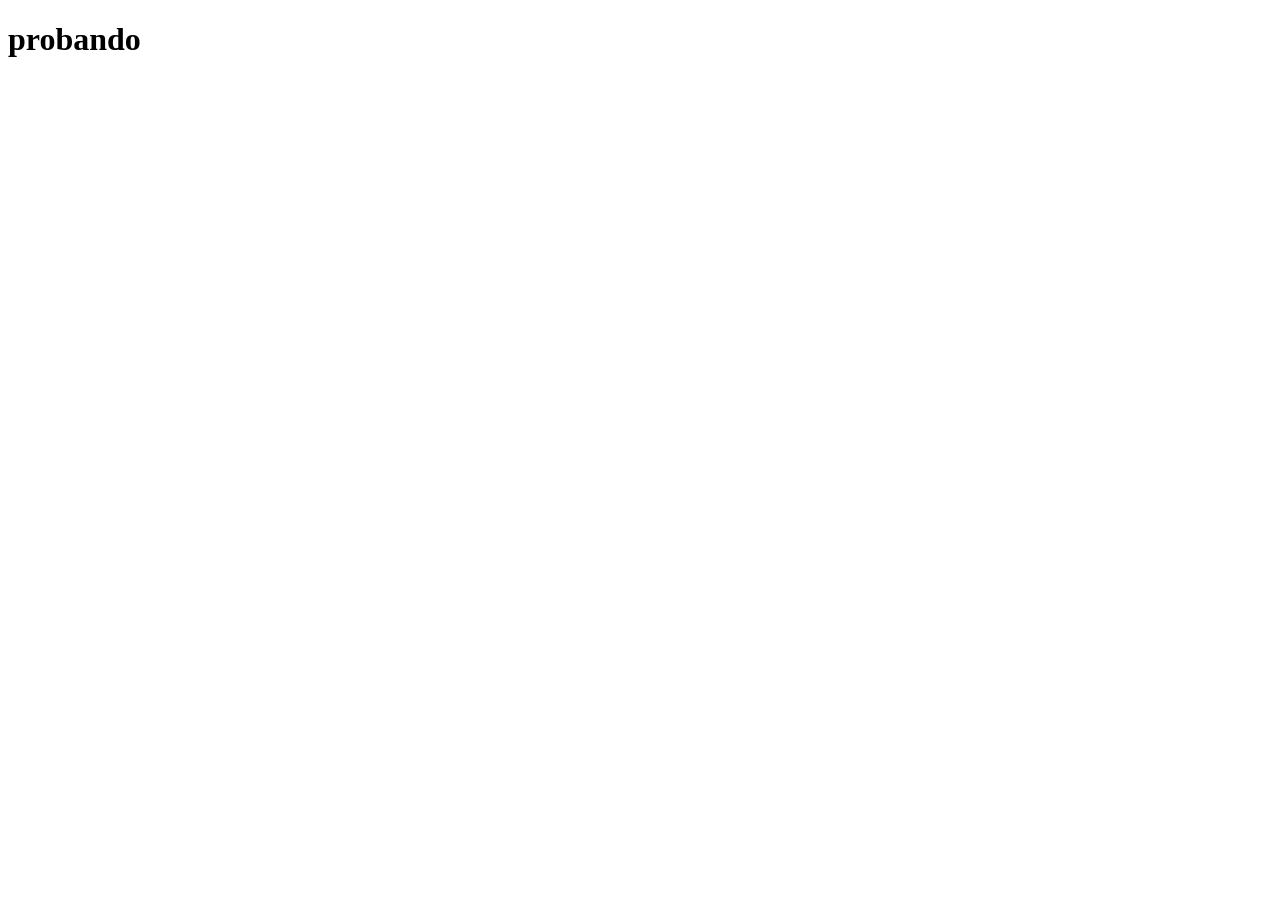
==== index.html @ 201cb1f7 "Empezando Proyecto Integrador" ====
<!doctype html>
<html lang="en">
  <head>
    <meta charset="UTF-8" />
    <meta name="viewport" content="width=device-width, initial-scale=1.0" />
    <link rel="stylesheet" href="css/style.css">
    <title>Vite App</title>
  </head>
  <body>
    <h1>probando</h1>
    <script type="module" src="/main.js"></script>
  </body>
</html>
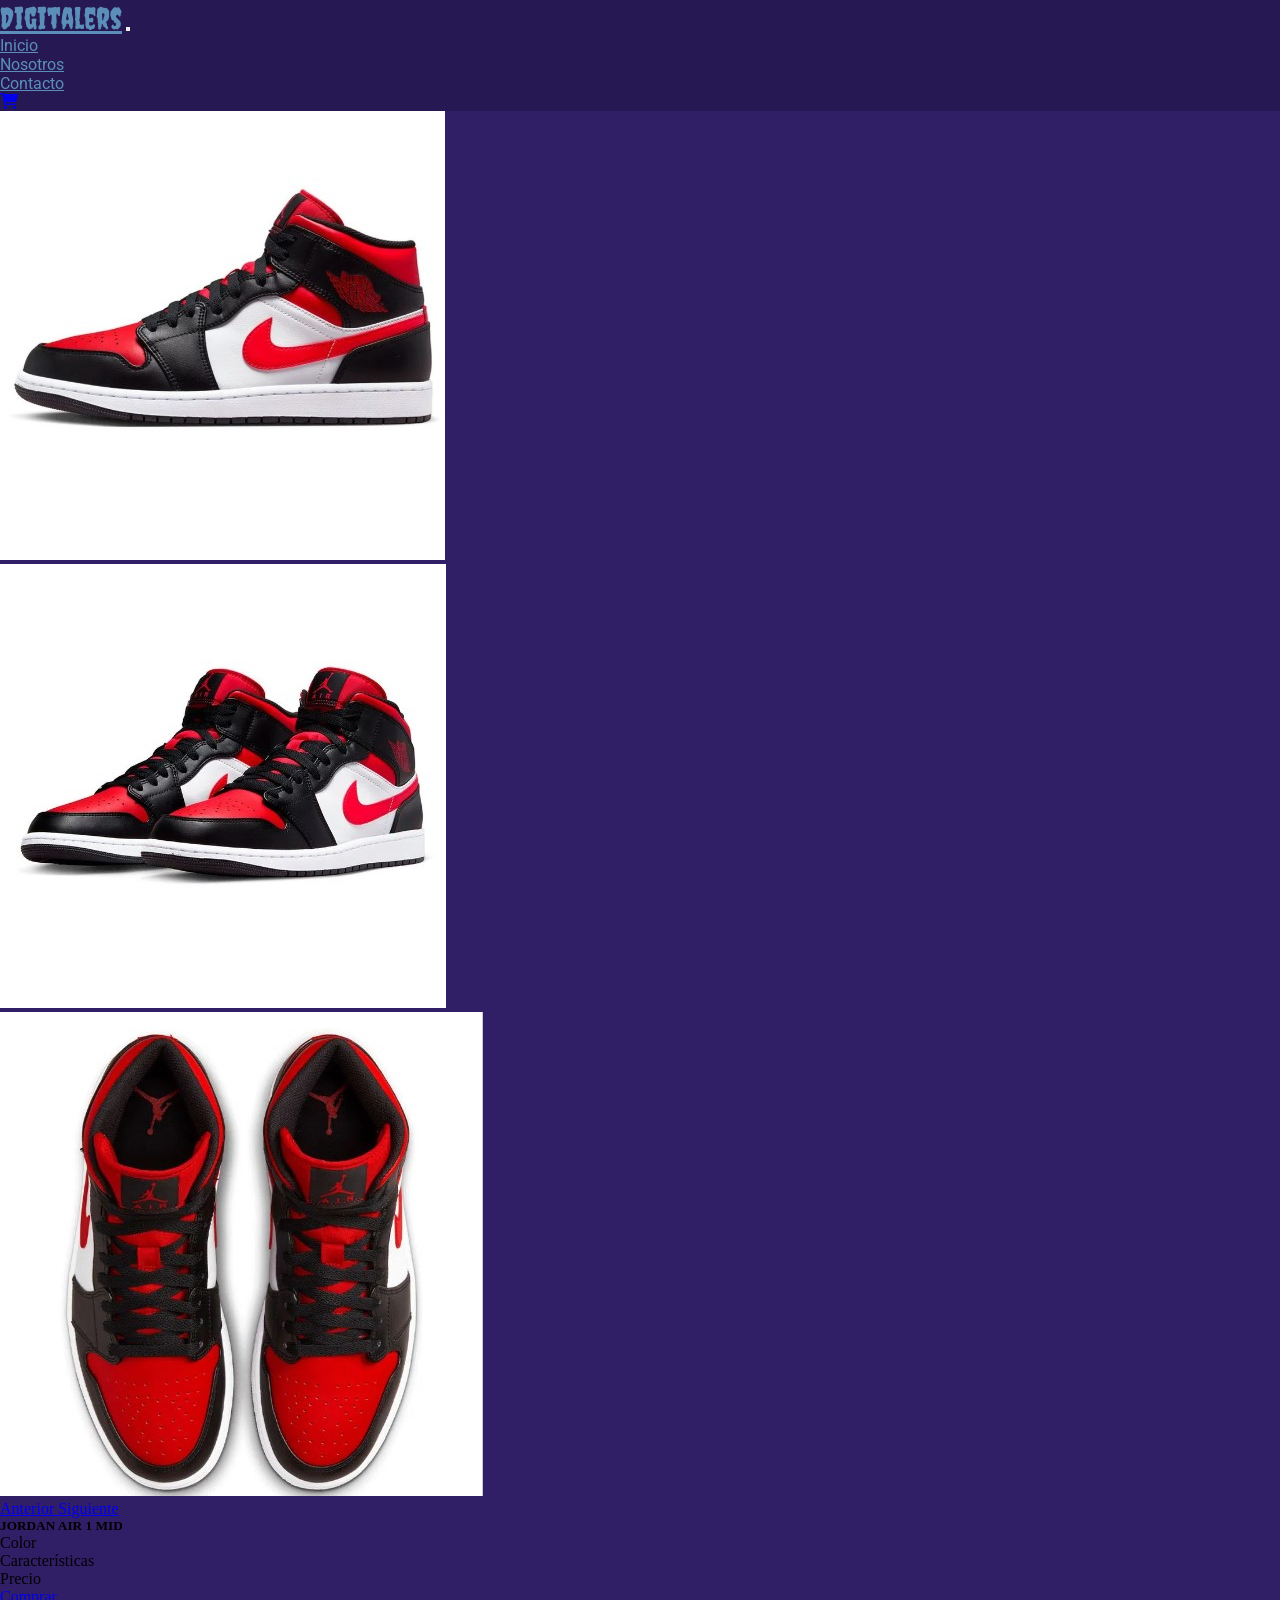
==== commit 19bc6468: "Agregando el primer producto" ====
--- a/index.html
+++ b/index.html
@@ -3,11 +3,87 @@
   <head>
     <meta charset="UTF-8" />
     <meta name="viewport" content="width=device-width, initial-scale=1.0" />
-    <link rel="stylesheet" href="css/style.css">
-    <title>Vite App</title>
+    
+
+    <title> Digitalers | Zapatillas Urbanas</title>
+    <link href="https://cdnjs.cloudflare.com/ajax/libs/font-awesome/6.0.0/css/all.min.css" rel="stylesheet"/>
+    <link href="css/style.css" rel="stylesheet">
   </head>
+
   <body>
-    <h1>probando</h1>
+
+    <header>
+      <nav class="navbar navbar-expand-lg navbar-custom">
+        <div class="container-fluid d-flex justify-content-between">
+          <a class="navbar-brand" href="#">Digitalers</a>
+          <button class="navbar-toggler" type="button" data-bs-toggle="collapse" data-bs-target="#navbarNav" aria-controls="navbarNav" aria-expanded="false" aria-label="Toggle navigation">
+            <span class="navbar-toggler-icon"></span>
+          </button>
+          <div class="collapse navbar-collapse justify-content-center" id="navbarNav">
+            <ul class="navbar-nav">
+              <li class="nav-item">
+                <a class="nav-link active" aria-current="page" href="#">Inicio</a>
+              </li>
+              <li class="nav-item">
+                <a class="nav-link" href="#">Nosotros</a>
+              </li>
+              <li class="nav-item">
+                <a class="nav-link" href="#">Contacto</a>
+              </li>
+            </ul>
+          </div>
+          <div class="d-flex">
+            <a href="pages/carrito.html" class="text-reset me-3">
+              <i class="fa-solid fa-cart-shopping"></i>
+          </a>
+        </div>
+      </nav>
+    </header>
+
+    <main class="container-fluid">
+      <section class="row">
+        <!-- carrousel -->
+      </section>
+      <div class="card col-3 m-4 shadow">
+        <div id="carouselExampleControls" class="carousel slide" data-bs-ride="carousel">
+          <div class="carousel-inner">
+            <div class="carousel-item active">
+              <img src="./public/img/jordanair1mid.jpg" class="d-block w-100" alt="Jordan Air 1 Mid">
+            </div>
+            <div class="carousel-item">
+              <img src="./public/img/jordanair1mid2.jpg" class="d-block w-100" alt="Otra Imagen">
+            </div>
+            <div class="carousel-item">
+              <img src="./public/img/jordanair1mid3.jpg" class="d-block w-100" alt="Otra Imagen">
+            </div>
+          </div>
+          <a class="carousel-control-prev" href="#carouselExampleControls" role="button" data-bs-slide="prev">
+            <span class="carousel-control-prev-icon" aria-hidden="true"></span>
+            <span class="visually-hidden">Anterior</span>
+          </a>
+          <a class="carousel-control-next" href="#carouselExampleControls" role="button" data-bs-slide="next">
+            <span class="carousel-control-next-icon" aria-hidden="true"></span>
+            <span class="visually-hidden">Siguiente</span>
+          </a>
+          <div class="card-body">
+            <h5 class="card-title text-center">JORDAN AIR 1 MID</h5>
+            <ul class="list-unstyled mt-3 mb-4 text-left">
+              <li class="list-group-item">Color</li>
+              <li class="list-group-item">Características</li>
+              <li class="list-group-item">Precio</li>
+            </ul>
+            <a href="#" class="btn btn-dark d-block mx-auto">Comprar</a>
+          </div>
+        </div>
+
+      
+       
+      </section>
+    </main>
+
+    <footer class="container-fluid">
+      
+    </footer>
     <script type="module" src="/main.js"></script>
   </body>
 </html>
--- a/css/style.css
+++ b/css/style.css
@@ -0,0 +1,35 @@
+
+@import url('https://fonts.googleapis.com/css2?family=Creepster&family=Inter:wght@100;400&family=Roboto:wght@400;700&display=swap');
+* {
+    margin: 0;
+    padding: 0;
+    box-sizing: border-box;
+}
+
+body {
+background-color: #301E67;
+}
+
+.navbar-custom {
+    background-color: rgba(0, 0, 0, 0.2);
+}
+
+.navbar-custom .nav-link, 
+.navbar-custom .nav-link.active {
+    color: #5B8FB9; 
+    font-family: "Roboto";
+    font-style: bold;
+    align-items: center;
+}
+
+.navbar-custom .navbar-brand {
+font-family: "Creepster";
+color: #5B8FB9; 
+font-style: bold;
+font-size: 30px;
+transition: color 0.3s ease;
+}
+
+.navbar-brand:hover {
+    color: #75d7f0; 
+}
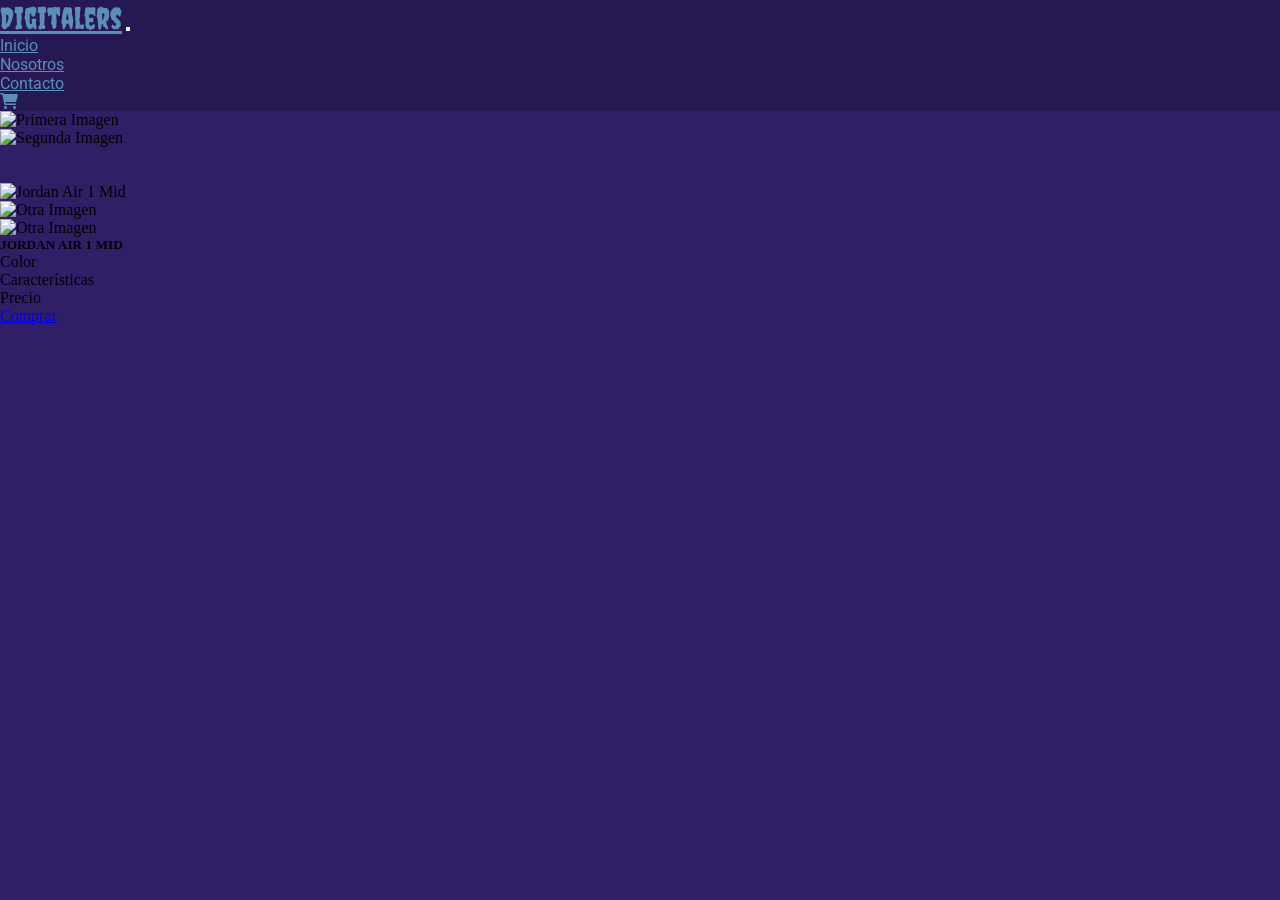
==== commit ce44d8fa: "Incorporando paginas de navegación" ====
--- a/index.html
+++ b/index.html
@@ -15,55 +15,73 @@
     <header>
       <nav class="navbar navbar-expand-lg navbar-custom">
         <div class="container-fluid d-flex justify-content-between">
-          <a class="navbar-brand" href="#">Digitalers</a>
+          <a class="navbar-brand" href="/index.html">Digitalers</a>
           <button class="navbar-toggler" type="button" data-bs-toggle="collapse" data-bs-target="#navbarNav" aria-controls="navbarNav" aria-expanded="false" aria-label="Toggle navigation">
             <span class="navbar-toggler-icon"></span>
           </button>
           <div class="collapse navbar-collapse justify-content-center" id="navbarNav">
             <ul class="navbar-nav">
               <li class="nav-item">
-                <a class="nav-link active" aria-current="page" href="#">Inicio</a>
+                <a class="nav-link active" aria-current="page" href="/index.html">Inicio</a>
               </li>
               <li class="nav-item">
-                <a class="nav-link" href="#">Nosotros</a>
+                <a class="nav-link" href="pages/nosotros.html">Nosotros</a>
               </li>
               <li class="nav-item">
-                <a class="nav-link" href="#">Contacto</a>
+                <a class="nav-link" href="pages/contacto.html">Contacto</a>
               </li>
             </ul>
           </div>
           <div class="d-flex">
             <a href="pages/carrito.html" class="text-reset me-3">
-              <i class="fa-solid fa-cart-shopping"></i>
+              <i class="fa-solid fa-cart-shopping" style="color: #5b8fb9;"></i>
           </a>
         </div>
       </nav>
     </header>
 
     <main class="container-fluid">
+      
       <section class="row">
-        <!-- carrousel -->
+
+        <!--Carrousel de Banner-->
+        <div id="my-carousel" class="carousel slide" data-bs-ride="carousel" data-bs-interval="3000">
+          <div class="carousel-inner">
+            <div class="carousel-item active">
+              <img src="/img/1.jpg" class="d-block w-100" alt="Primera Imagen">
+            </div>
+            <div class="carousel-item">
+              <img src="/img/2.jpg" class="d-block w-100" alt="Segunda Imagen">
+            </div>
+          </div>
+
+
+          <!--Controles del carrousel-->
+          <ol class="carousel-indicators">
+            <li data-bs-target="#my-carousel" data-bs-slide-to="0" class="active"></li>
+            <li data-bs-target="#my-carousel" data-bs-slide-to="1"></li>
+          </ol>
+        </div>             
+  
+        
+         
       </section>
-      <div class="card col-3 m-4 shadow">
+
+      <!--Productos-->
+      <div class="card col-3 m-4 shadow bg-dark text-light">
         <div id="carouselExampleControls" class="carousel slide" data-bs-ride="carousel">
           <div class="carousel-inner">
             <div class="carousel-item active">
-              <img src="./public/img/jordanair1mid.jpg" class="d-block w-100" alt="Jordan Air 1 Mid">
+              <img src="/img/jordanair1mid.jpg" class="d-block w-100" alt="Jordan Air 1 Mid">
             </div>
             <div class="carousel-item">
-              <img src="./public/img/jordanair1mid2.jpg" class="d-block w-100" alt="Otra Imagen">
+              <img src="/img/jordanair1mid2.jpg" class="d-block w-100" alt="Otra Imagen">
             </div>
             <div class="carousel-item">
-              <img src="./public/img/jordanair1mid3.jpg" class="d-block w-100" alt="Otra Imagen">
+              <img src="/img/jordanair1mid3.jpg" class="d-block w-100" alt="Otra Imagen">
             </div>
           </div>
-          <a class="carousel-control-prev" href="#carouselExampleControls" role="button" data-bs-slide="prev">
-            <span class="carousel-control-prev-icon" aria-hidden="true"></span>
-            <span class="visually-hidden">Anterior</span>
-          </a>
-          <a class="carousel-control-next" href="#carouselExampleControls" role="button" data-bs-slide="next">
-            <span class="carousel-control-next-icon" aria-hidden="true"></span>
-            <span class="visually-hidden">Siguiente</span>
+          
           </a>
           <div class="card-body">
             <h5 class="card-title text-center">JORDAN AIR 1 MID</h5>
@@ -72,12 +90,11 @@
               <li class="list-group-item">Características</li>
               <li class="list-group-item">Precio</li>
             </ul>
-            <a href="#" class="btn btn-dark d-block mx-auto">Comprar</a>
+            <a href="#" class="btn btn-dark d-block mx-auto btn-resaltar">Comprar</a>
           </div>
         </div>
 
       
-       
       </section>
     </main>
 
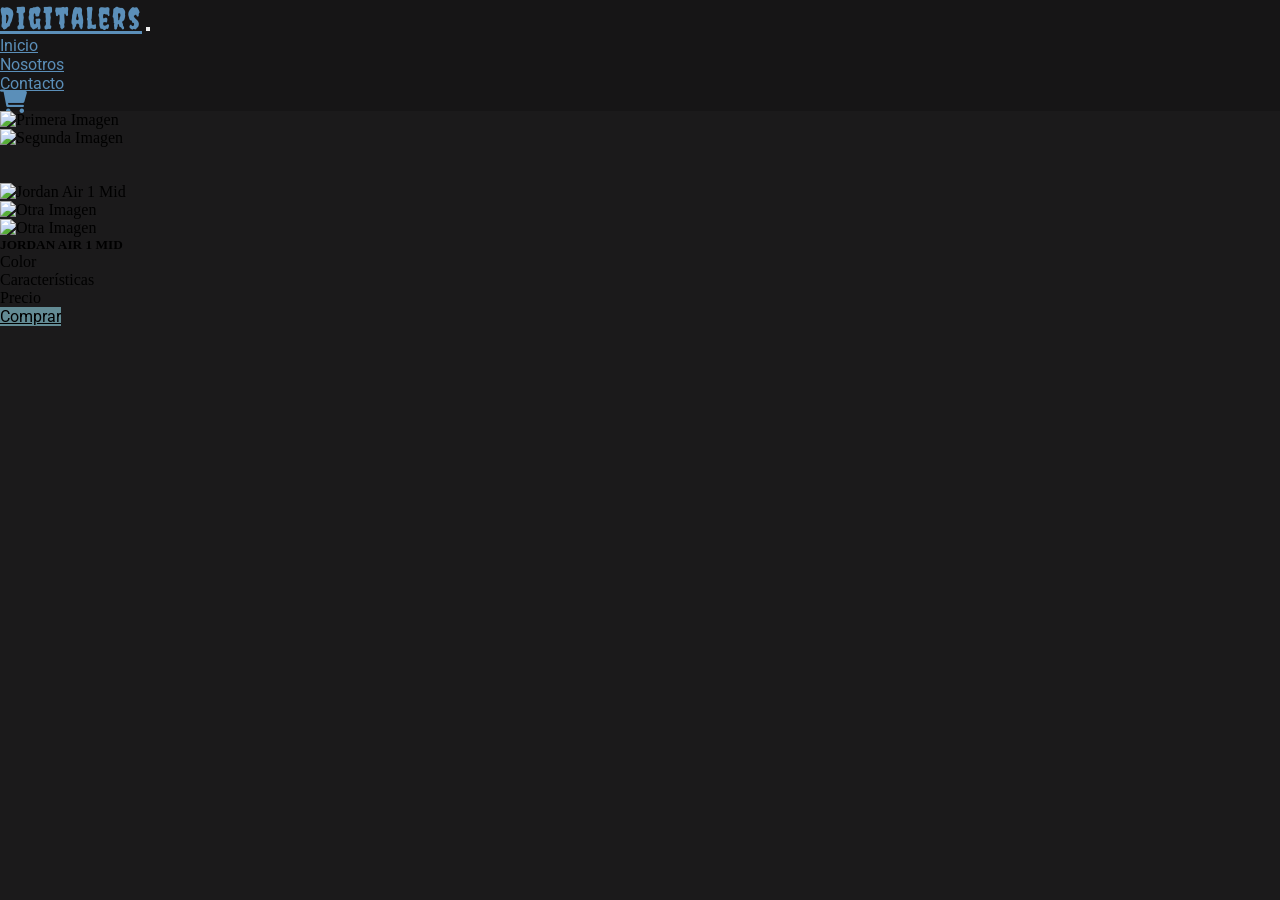
==== commit b499b44e: "Sumando contenido a la página nosotros" ====
--- a/index.html
+++ b/index.html
@@ -13,9 +13,9 @@
   <body>
 
     <header>
-      <nav class="navbar navbar-expand-lg navbar-custom">
+      <nav class="navbar navbar-expand-lg navbar-custom fw-bold">
         <div class="container-fluid d-flex justify-content-between">
-          <a class="navbar-brand" href="/index.html">Digitalers</a>
+          <a class="navbar-brand fw-bold p-1 ml-5" href="/index.html">Digitalers</a>
           <button class="navbar-toggler" type="button" data-bs-toggle="collapse" data-bs-target="#navbarNav" aria-controls="navbarNav" aria-expanded="false" aria-label="Toggle navigation">
             <span class="navbar-toggler-icon"></span>
           </button>
@@ -32,9 +32,10 @@
               </li>
             </ul>
           </div>
+          </div>
           <div class="d-flex">
             <a href="pages/carrito.html" class="text-reset me-3">
-              <i class="fa-solid fa-cart-shopping" style="color: #5b8fb9;"></i>
+              <i class="fa-solid fa-cart-shopping fa-xl"></i>
           </a>
         </div>
       </nav>
@@ -42,9 +43,8 @@
 
     <main class="container-fluid">
       
-      <section class="row">
-
         <!--Carrousel de Banner-->
+        <section class="row">
         <div id="my-carousel" class="carousel slide" data-bs-ride="carousel" data-bs-interval="3000">
           <div class="carousel-inner">
             <div class="carousel-item active">
@@ -54,20 +54,17 @@
               <img src="/img/2.jpg" class="d-block w-100" alt="Segunda Imagen">
             </div>
           </div>
-
-
+          
+          
           <!--Controles del carrousel-->
           <ol class="carousel-indicators">
             <li data-bs-target="#my-carousel" data-bs-slide-to="0" class="active"></li>
             <li data-bs-target="#my-carousel" data-bs-slide-to="1"></li>
           </ol>
-        </div>             
-  
-        
-         
       </section>
 
-      <!--Productos-->
+      <!--Producto 1-->
+      <section class="row my-5">   
       <div class="card col-3 m-4 shadow bg-dark text-light">
         <div id="carouselExampleControls" class="carousel slide" data-bs-ride="carousel">
           <div class="carousel-inner">
@@ -82,6 +79,7 @@
             </div>
           </div>
           
+          
           </a>
           <div class="card-body">
             <h5 class="card-title text-center">JORDAN AIR 1 MID</h5>
@@ -92,11 +90,13 @@
             </ul>
             <a href="#" class="btn btn-dark d-block mx-auto btn-resaltar">Comprar</a>
           </div>
-        </div>
 
+        
+        <!--Producto 2-->
       
       </section>
-    </main>
+    
+      </main>
 
     <footer class="container-fluid">
       
--- a/css/style.css
+++ b/css/style.css
@@ -1,5 +1,6 @@
 
 @import url('https://fonts.googleapis.com/css2?family=Creepster&family=Inter:wght@100;400&family=Roboto:wght@400;700&display=swap');
+
 * {
     margin: 0;
     padding: 0;
@@ -7,9 +8,11 @@
 }
 
 body {
-background-color: #301E67;
+background-color: #1b1a1b;
 }
 
+
+/*NAVBAR*/
 .navbar-custom {
     background-color: rgba(0, 0, 0, 0.2);
 }
@@ -17,19 +20,48 @@
 .navbar-custom .nav-link, 
 .navbar-custom .nav-link.active {
     color: #5B8FB9; 
-    font-family: "Roboto";
-    font-style: bold;
-    align-items: center;
+    font-family: "Roboto", sans-serif;
+    transition: color 0.3s ease;
+}
+
+.nav-link:hover,
+.nav-link.active:hover,
+.fa-solid:hover,
+.navbar-brand:hover {
+    color: #75d7f0; 
 }
 
 .navbar-custom .navbar-brand {
-font-family: "Creepster";
+font-family: "Creepster", sans-serif;
 color: #5B8FB9; 
-font-style: bold;
 font-size: 30px;
+letter-spacing: 2px;
 transition: color 0.3s ease;
 }
 
-.navbar-brand:hover {
-    color: #75d7f0; 
-}+/*Icono carrito */
+
+.fa-solid, .custom-icon {
+    color: #5B8FB9;
+    
+}
+
+/* Botón COMPRAR*/
+
+.btn-resaltar {
+    background-color: #638b94 ; 
+    border-color: #638b94; 
+    color: #000; 
+    font-family: Roboto, bold, sans-serif;
+    transition: background-color 0.3s ease, border-color 0.3s ease, color 0.3s ease; 
+}
+
+  .btn-resaltar:hover { /*Reacción al pasar el mouse */
+    background-color: #7dc2c3; 
+    border-color: #7dc2c3; 
+    color: #000; 
+}
+
+
+
+
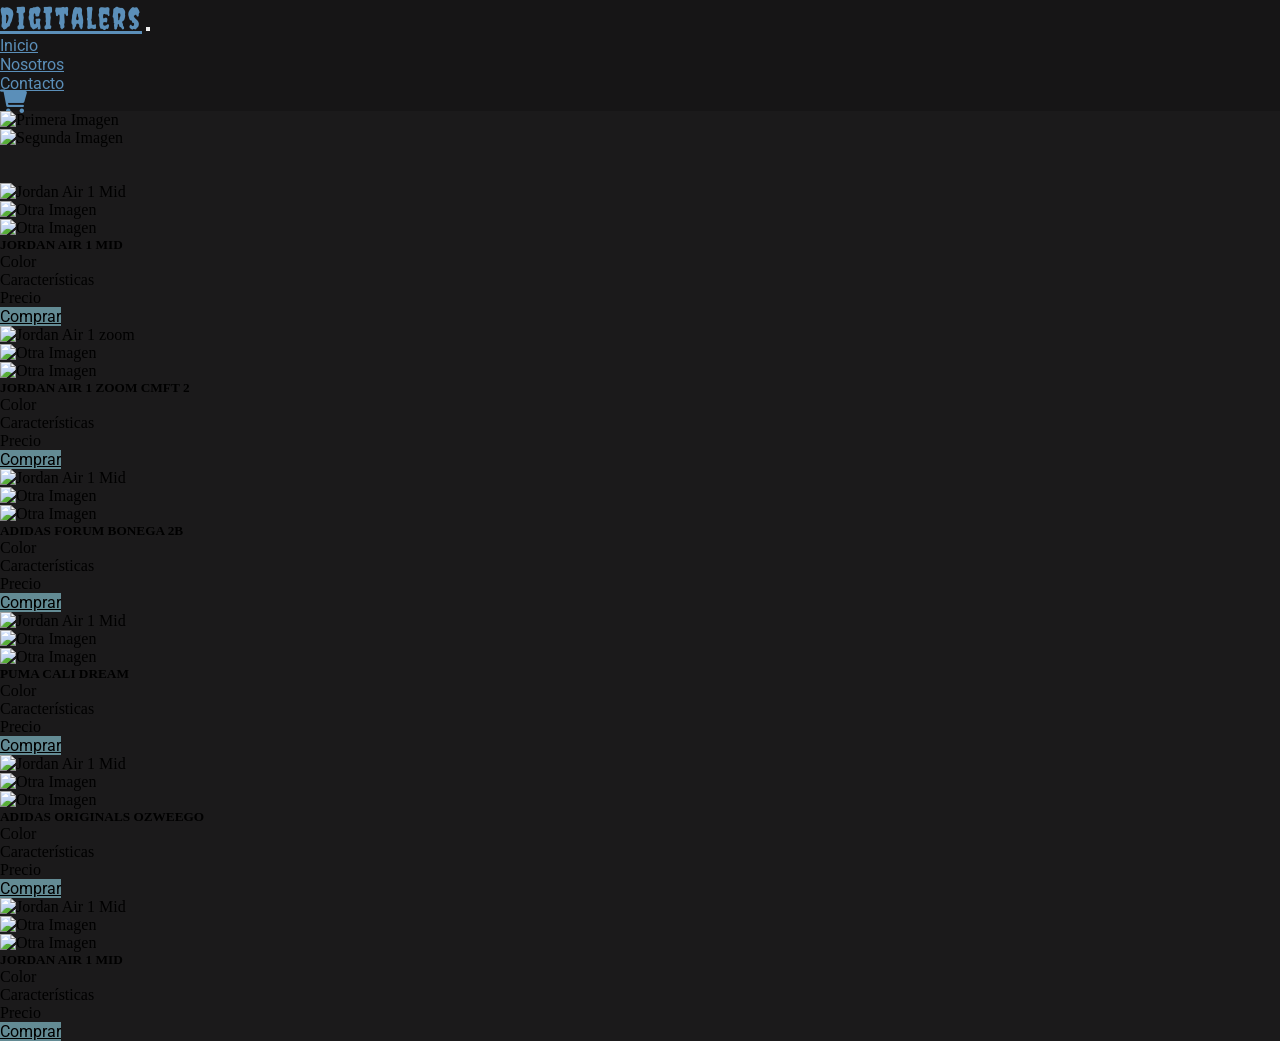
==== commit 6c20a6e0: "Agregando más productos" ====
--- a/index.html
+++ b/index.html
@@ -63,24 +63,27 @@
           </ol>
       </section>
 
-      <!--Producto 1-->
-      <section class="row my-5">   
-      <div class="card col-3 m-4 shadow bg-dark text-light">
+<div class="container"> 
+  <div class="row my-5"> 
+
+      <!--Producto 1--> 
+      <div class="col-md-4">   
+      <div class="card m-2 shadow bg-dark text-light">
         <div id="carouselExampleControls" class="carousel slide" data-bs-ride="carousel">
           <div class="carousel-inner">
             <div class="carousel-item active">
-              <img src="/img/jordanair1mid.jpg" class="d-block w-100" alt="Jordan Air 1 Mid">
+              <img src="/img/jordanmid1.jpeg" class="d-block w-100" alt="Jordan Air 1 Mid">
             </div>
             <div class="carousel-item">
-              <img src="/img/jordanair1mid2.jpg" class="d-block w-100" alt="Otra Imagen">
+              <img src="/img/jordanmid2.jpeg" class="d-block w-100" alt="Otra Imagen">
             </div>
             <div class="carousel-item">
-              <img src="/img/jordanair1mid3.jpg" class="d-block w-100" alt="Otra Imagen">
-            </div>
-          </div>
-          
-          
-          </a>
+              <img src="/img/jordanmid3.jpeg" class="d-block w-100" alt="Otra Imagen">
+            </div>
+          </div>
+          </div>
+
+
           <div class="card-body">
             <h5 class="card-title text-center">JORDAN AIR 1 MID</h5>
             <ul class="list-unstyled mt-3 mb-4 text-left">
@@ -88,14 +91,178 @@
               <li class="list-group-item">Características</li>
               <li class="list-group-item">Precio</li>
             </ul>
+
             <a href="#" class="btn btn-dark d-block mx-auto btn-resaltar">Comprar</a>
-          </div>
-
+          
+          </div>
+          </div>
+          </div>
         
         <!--Producto 2-->
-      
-      </section>
-    
+
+        <div class="col-md-4">   
+          <div class="card m-2 shadow bg-dark text-light">
+            <div id="carouselExampleControls" class="carousel slide" data-bs-ride="carousel">
+              <div class="carousel-inner">
+                <div class="carousel-item active">
+                  <img src="/img/jordanzoom1.jpeg" class="d-block w-100" alt="Jordan Air 1 zoom">
+                </div>
+                <div class="carousel-item">
+                  <img src="/img/jordanzoom2.jpeg" class="d-block w-100" alt="Otra Imagen">
+                </div>
+                <div class="carousel-item">
+                  <img src="/img/jordanzoom3.jpeg" class="d-block w-100" alt="Otra Imagen">
+                </div>
+              </div>
+              </div>
+    
+    
+              <div class="card-body">
+                <h5 class="card-title text-center">JORDAN AIR 1 ZOOM CMFT 2</h5>
+                <ul class="list-unstyled mt-3 mb-4 text-left">
+                  <li class="list-group-item">Color</li>
+                  <li class="list-group-item">Características</li>
+                  <li class="list-group-item">Precio</li>
+                </ul>
+    
+                <a href="#" class="btn btn-dark d-block mx-auto btn-resaltar">Comprar</a>
+              
+              </div>
+              </div>
+              </div>
+
+              <!--Producto 3-->
+
+              <div class="col-md-4">   
+                <div class="card m-2 shadow bg-dark text-light">
+                  <div id="carouselExampleControls" class="carousel slide" data-bs-ride="carousel">
+                    <div class="carousel-inner">
+                      <div class="carousel-item active">
+                        <img src="/img/adidasbonega1.jpeg" class="d-block w-100" alt="Jordan Air 1 Mid">
+                      </div>
+                      <div class="carousel-item">
+                        <img src="/img/adidasbonega2.jpeg" class="d-block w-100" alt="Otra Imagen">
+                      </div>
+                      <div class="carousel-item">
+                        <img src="/img/adidasbonega3.jpeg" class="d-block w-100" alt="Otra Imagen">
+                      </div>
+                    </div>
+                    </div>
+          
+          
+                    <div class="card-body">
+                      <h5 class="card-title text-center">ADIDAS FORUM BONEGA 2B</h5>
+                      <ul class="list-unstyled mt-3 mb-4 text-left">
+                        <li class="list-group-item">Color</li>
+                        <li class="list-group-item">Características</li>
+                        <li class="list-group-item">Precio</li>
+                      </ul>
+          
+                      <a href="#" class="btn btn-dark d-block mx-auto btn-resaltar">Comprar</a>
+                    
+                    </div>
+                    </div>
+                    </div>
+      
+                    <!--Producto 4-->
+                    
+  <div class="col-md-4">   
+  <div class="card m-2 shadow bg-dark text-light">
+    <div id="carouselExampleControls" class="carousel slide" data-bs-ride="carousel">
+      <div class="carousel-inner">
+        <div class="carousel-item active">
+          <img src="/img/pumacalidream1.jpeg" class="d-block w-100" alt="Jordan Air 1 Mid">
+        </div>
+        <div class="carousel-item">
+          <img src="/img/pumacalidream2.jpeg" class="d-block w-100" alt="Otra Imagen">
+        </div>
+        <div class="carousel-item">
+          <img src="/img/pumacalidream3.jpeg" class="d-block w-100" alt="Otra Imagen">
+        </div>
+      </div>
+      </div>
+
+
+      <div class="card-body">
+        <h5 class="card-title text-center">PUMA CALI DREAM </h5>
+        <ul class="list-unstyled mt-3 mb-4 text-left">
+          <li class="list-group-item">Color</li>
+          <li class="list-group-item">Características</li>
+          <li class="list-group-item">Precio</li>
+        </ul>
+
+        <a href="#" class="btn btn-dark d-block mx-auto btn-resaltar">Comprar</a>
+      
+      </div>
+      </div>
+      </div>
+
+      <!--Producto 5-->
+      <div class="col-md-4">   
+        <div class="card m-2 shadow bg-dark text-light">
+          <div id="carouselExampleControls" class="carousel slide" data-bs-ride="carousel">
+            <div class="carousel-inner">
+              <div class="carousel-item active">
+                <img src="/img/adidasozweego1.jpeg" class="d-block w-100" alt="Jordan Air 1 Mid">
+              </div>
+              <div class="carousel-item">
+                <img src="/img/adidasozweego2.jpeg" class="d-block w-100" alt="Otra Imagen">
+              </div>
+              <div class="carousel-item">
+                <img src="/img/adidasozweego3.jpeg" class="d-block w-100" alt="Otra Imagen">
+              </div>
+            </div>
+            </div>
+  
+  
+            <div class="card-body">
+              <h5 class="card-title text-center">ADIDAS ORIGINALS OZWEEGO</h5>
+              <ul class="list-unstyled mt-3 mb-4 text-left">
+                <li class="list-group-item">Color</li>
+                <li class="list-group-item">Características</li>
+                <li class="list-group-item">Precio</li>
+              </ul>
+  
+              <a href="#" class="btn btn-dark d-block mx-auto btn-resaltar">Comprar</a>
+            
+            </div>
+            </div>
+            </div>
+
+            <!--Producto 6-->
+<div class="col-md-4">   
+  <div class="card m-2 shadow bg-dark text-light">
+    <div id="carouselExampleControls" class="carousel slide" data-bs-ride="carousel">
+      <div class="carousel-inner">
+        <div class="carousel-item active">
+          <img src="/img/jordanair1mid.jpg" class="d-block w-100" alt="Jordan Air 1 Mid">
+        </div>
+        <div class="carousel-item">
+          <img src="/img/jordanair1mid2.jpg" class="d-block w-100" alt="Otra Imagen">
+        </div>
+        <div class="carousel-item">
+          <img src="/img/jordanair1mid3.jpg" class="d-block w-100" alt="Otra Imagen">
+        </div>
+      </div>
+      </div>
+
+
+      <div class="card-body">
+        <h5 class="card-title text-center">JORDAN AIR 1 MID</h5>
+        <ul class="list-unstyled mt-3 mb-4 text-left">
+          <li class="list-group-item">Color</li>
+          <li class="list-group-item">Características</li>
+          <li class="list-group-item">Precio</li>
+        </ul>
+
+        <a href="#" class="btn btn-dark d-block mx-auto btn-resaltar">Comprar</a>
+      
+      </div>
+      </div>
+      </div>
+
+            </div>
+          
       </main>
 
     <footer class="container-fluid">
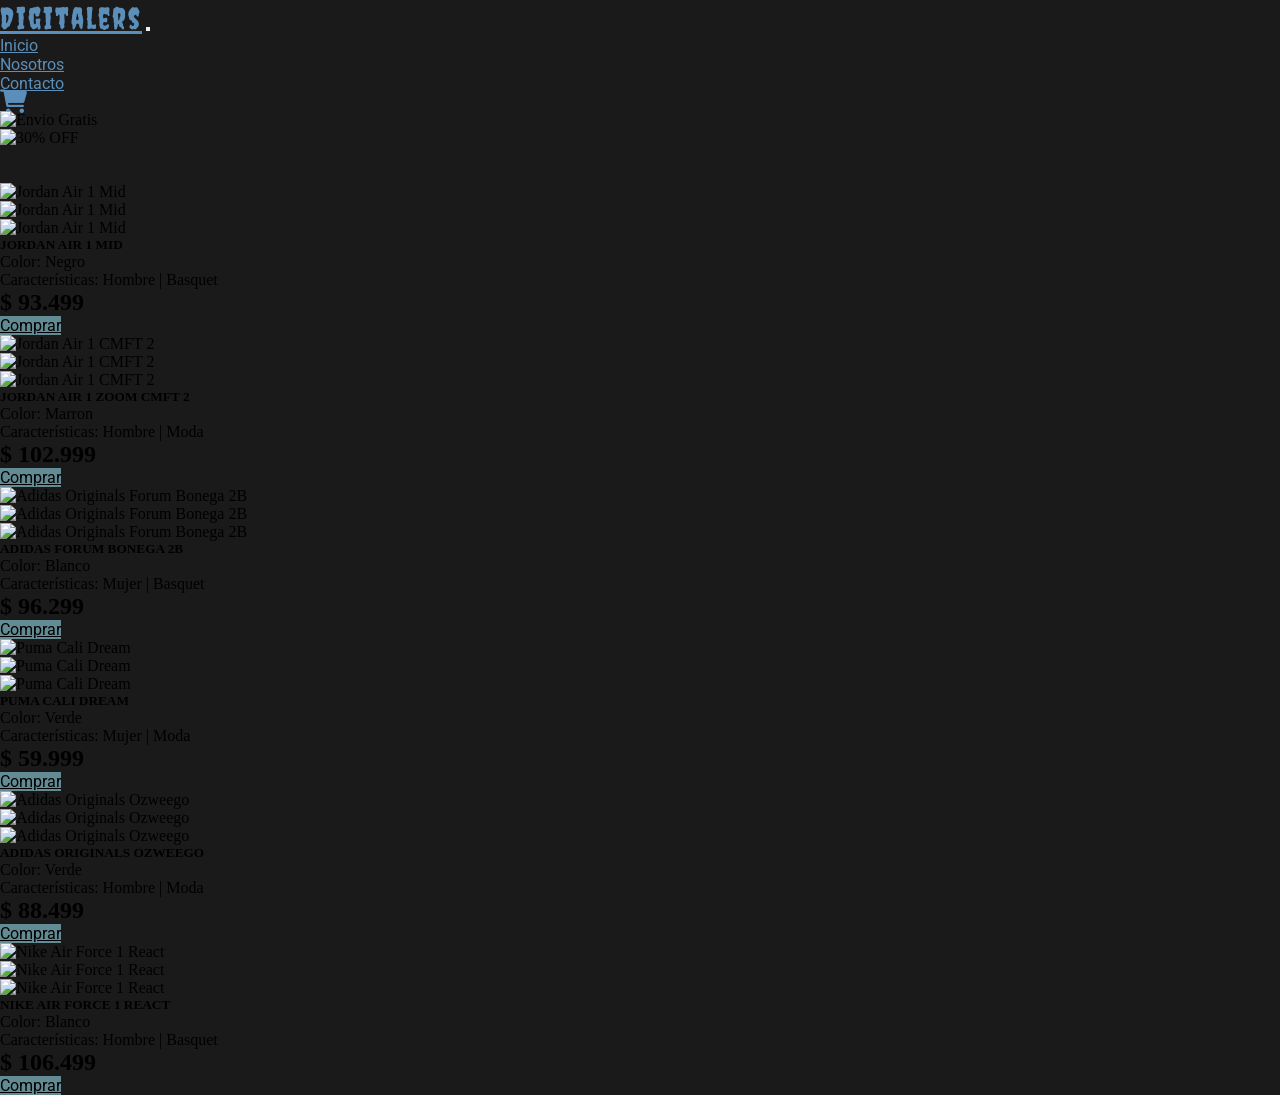
==== commit 51ae11a5: "Agregando más productos y detalles" ====
--- a/index.html
+++ b/index.html
@@ -25,16 +25,16 @@
                 <a class="nav-link active" aria-current="page" href="/index.html">Inicio</a>
               </li>
               <li class="nav-item">
-                <a class="nav-link" href="pages/nosotros.html">Nosotros</a>
+                <a class="nav-link" href="/pages/nosotros.html">Nosotros</a>
               </li>
               <li class="nav-item">
-                <a class="nav-link" href="pages/contacto.html">Contacto</a>
+                <a class="nav-link" href="contacto.html">Contacto</a>
               </li>
             </ul>
           </div>
           </div>
           <div class="d-flex">
-            <a href="pages/carrito.html" class="text-reset me-3">
+            <a href="/pages/carrito.html" class="text-reset me-3">
               <i class="fa-solid fa-cart-shopping fa-xl"></i>
           </a>
         </div>
@@ -48,10 +48,10 @@
         <div id="my-carousel" class="carousel slide" data-bs-ride="carousel" data-bs-interval="3000">
           <div class="carousel-inner">
             <div class="carousel-item active">
-              <img src="/img/1.jpg" class="d-block w-100" alt="Primera Imagen">
+              <img src="/img/1.jpg" class="d-block w-100" alt="Envio Gratis">
             </div>
             <div class="carousel-item">
-              <img src="/img/2.jpg" class="d-block w-100" alt="Segunda Imagen">
+              <img src="/img/2.jpg" class="d-block w-100" alt="30% OFF">
             </div>
           </div>
           
@@ -75,23 +75,26 @@
               <img src="/img/jordanmid1.jpeg" class="d-block w-100" alt="Jordan Air 1 Mid">
             </div>
             <div class="carousel-item">
-              <img src="/img/jordanmid2.jpeg" class="d-block w-100" alt="Otra Imagen">
+              <img src="/img/jordanmid2.jpeg" class="d-block w-100" alt="Jordan Air 1 Mid">
             </div>
             <div class="carousel-item">
-              <img src="/img/jordanmid3.jpeg" class="d-block w-100" alt="Otra Imagen">
-            </div>
-          </div>
-          </div>
-
-
-          <div class="card-body">
+              <img src="/img/jordanmid3.jpeg" class="d-block w-100" alt="Jordan Air 1 Mid">
+            </div>
+          </div>
+          </div>
+
+
+          <div class="card-body table-card">
+            <div class="table-column"> </div>
             <h5 class="card-title text-center">JORDAN AIR 1 MID</h5>
             <ul class="list-unstyled mt-3 mb-4 text-left">
-              <li class="list-group-item">Color</li>
-              <li class="list-group-item">Características</li>
-              <li class="list-group-item">Precio</li>
+              <li class="list-group-item border-bottom"> Color: Negro </li>
+              <li class="list-group-item border-bottom">Características: Hombre | Basquet </li>
+              <li class="list-group-item text-center">
+                <span class="price-highlight">$ 93.499</span>
+              </li>
             </ul>
-
+          
             <a href="#" class="btn btn-dark d-block mx-auto btn-resaltar">Comprar</a>
           
           </div>
@@ -105,24 +108,26 @@
             <div id="carouselExampleControls" class="carousel slide" data-bs-ride="carousel">
               <div class="carousel-inner">
                 <div class="carousel-item active">
-                  <img src="/img/jordanzoom1.jpeg" class="d-block w-100" alt="Jordan Air 1 zoom">
+                  <img src="/img/jordanzoom1.jpeg" class="d-block w-100" alt="Jordan Air 1 CMFT 2">
                 </div>
                 <div class="carousel-item">
-                  <img src="/img/jordanzoom2.jpeg" class="d-block w-100" alt="Otra Imagen">
+                  <img src="/img/jordanzoom2.jpeg" class="d-block w-100" alt="Jordan Air 1 CMFT 2">
                 </div>
                 <div class="carousel-item">
-                  <img src="/img/jordanzoom3.jpeg" class="d-block w-100" alt="Otra Imagen">
+                  <img src="/img/jordanzoom3.jpeg" class="d-block w-100" alt="Jordan Air 1 CMFT 2">
                 </div>
               </div>
               </div>
     
-    
-              <div class="card-body">
+              <div class="card-body table-card">
+                <div class="table-column"> </div>
                 <h5 class="card-title text-center">JORDAN AIR 1 ZOOM CMFT 2</h5>
                 <ul class="list-unstyled mt-3 mb-4 text-left">
-                  <li class="list-group-item">Color</li>
-                  <li class="list-group-item">Características</li>
-                  <li class="list-group-item">Precio</li>
+                  <li class="list-group-item border-bottom"> Color: Marron </li>
+                  <li class="list-group-item border-bottom">Características: Hombre | Moda </li>
+                  <li class="list-group-item text-center">
+                    <span class="price-highlight">$ 102.999</span>
+                  </li>
                 </ul>
     
                 <a href="#" class="btn btn-dark d-block mx-auto btn-resaltar">Comprar</a>
@@ -138,24 +143,27 @@
                   <div id="carouselExampleControls" class="carousel slide" data-bs-ride="carousel">
                     <div class="carousel-inner">
                       <div class="carousel-item active">
-                        <img src="/img/adidasbonega1.jpeg" class="d-block w-100" alt="Jordan Air 1 Mid">
+                        <img src="/img/adidasbonega1.jpeg" class="d-block w-100" alt="Adidas Originals Forum Bonega 2B">
                       </div>
                       <div class="carousel-item">
-                        <img src="/img/adidasbonega2.jpeg" class="d-block w-100" alt="Otra Imagen">
+                        <img src="/img/adidasbonega2.jpeg" class="d-block w-100" alt="Adidas Originals Forum Bonega 2B">
                       </div>
                       <div class="carousel-item">
-                        <img src="/img/adidasbonega3.jpeg" class="d-block w-100" alt="Otra Imagen">
+                        <img src="/img/adidasbonega3.jpeg" class="d-block w-100" alt="Adidas Originals Forum Bonega 2B">
                       </div>
                     </div>
                     </div>
           
           
-                    <div class="card-body">
+                    <div class="card-body table-card">
+                      <div class="table-column"> </div>
                       <h5 class="card-title text-center">ADIDAS FORUM BONEGA 2B</h5>
                       <ul class="list-unstyled mt-3 mb-4 text-left">
-                        <li class="list-group-item">Color</li>
-                        <li class="list-group-item">Características</li>
-                        <li class="list-group-item">Precio</li>
+                        <li class="list-group-item border-bottom"> Color: Blanco </li>
+                        <li class="list-group-item border-bottom">Características: Mujer | Basquet </li>
+                        <li class="list-group-item text-center">
+                          <span class="price-highlight">$ 96.299</span>
+                        </li>
                       </ul>
           
                       <a href="#" class="btn btn-dark d-block mx-auto btn-resaltar">Comprar</a>
@@ -171,24 +179,27 @@
     <div id="carouselExampleControls" class="carousel slide" data-bs-ride="carousel">
       <div class="carousel-inner">
         <div class="carousel-item active">
-          <img src="/img/pumacalidream1.jpeg" class="d-block w-100" alt="Jordan Air 1 Mid">
-        </div>
-        <div class="carousel-item">
-          <img src="/img/pumacalidream2.jpeg" class="d-block w-100" alt="Otra Imagen">
-        </div>
-        <div class="carousel-item">
-          <img src="/img/pumacalidream3.jpeg" class="d-block w-100" alt="Otra Imagen">
-        </div>
-      </div>
-      </div>
-
-
-      <div class="card-body">
+          <img src="/img/pumacalidream1.jpeg" class="d-block w-100" alt="Puma Cali Dream">
+        </div>
+        <div class="carousel-item">
+          <img src="/img/pumacalidream2.jpeg" class="d-block w-100" alt="Puma Cali Dream">
+        </div>
+        <div class="carousel-item">
+          <img src="/img/pumacalidream3.jpeg" class="d-block w-100" alt="Puma Cali Dream">
+        </div>
+      </div>
+      </div>
+
+
+      <div class="card-body table-card">
+        <div class="table-column"> </div>
         <h5 class="card-title text-center">PUMA CALI DREAM </h5>
         <ul class="list-unstyled mt-3 mb-4 text-left">
-          <li class="list-group-item">Color</li>
-          <li class="list-group-item">Características</li>
-          <li class="list-group-item">Precio</li>
+          <li class="list-group-item border-bottom"> Color: Verde</li>
+          <li class="list-group-item border-bottom">Características: Mujer | Moda </li>
+          <li class="list-group-item text-center">
+            <span class="price-highlight">$ 59.999</span>
+          </li>
         </ul>
 
         <a href="#" class="btn btn-dark d-block mx-auto btn-resaltar">Comprar</a>
@@ -203,24 +214,27 @@
           <div id="carouselExampleControls" class="carousel slide" data-bs-ride="carousel">
             <div class="carousel-inner">
               <div class="carousel-item active">
-                <img src="/img/adidasozweego1.jpeg" class="d-block w-100" alt="Jordan Air 1 Mid">
+                <img src="/img/adidasozweego1.jpeg" class="d-block w-100" alt="Adidas Originals Ozweego">
               </div>
               <div class="carousel-item">
-                <img src="/img/adidasozweego2.jpeg" class="d-block w-100" alt="Otra Imagen">
+                <img src="/img/adidasozweego2.jpeg" class="d-block w-100" alt="Adidas Originals Ozweego">
               </div>
               <div class="carousel-item">
-                <img src="/img/adidasozweego3.jpeg" class="d-block w-100" alt="Otra Imagen">
+                <img src="/img/adidasozweego3.jpeg" class="d-block w-100" alt="Adidas Originals Ozweego">
               </div>
             </div>
             </div>
   
   
-            <div class="card-body">
+            <div class="card-body table-card">
+              <div class="table-column"> </div>
               <h5 class="card-title text-center">ADIDAS ORIGINALS OZWEEGO</h5>
               <ul class="list-unstyled mt-3 mb-4 text-left">
-                <li class="list-group-item">Color</li>
-                <li class="list-group-item">Características</li>
-                <li class="list-group-item">Precio</li>
+                <li class="list-group-item border-bottom"> Color: Verde </li>
+                <li class="list-group-item border-bottom">Características: Hombre | Moda </li>
+                <li class="list-group-item text-center">
+                  <span class="price-highlight">$ 88.499</span>
+                </li>
               </ul>
   
               <a href="#" class="btn btn-dark d-block mx-auto btn-resaltar">Comprar</a>
@@ -235,24 +249,27 @@
     <div id="carouselExampleControls" class="carousel slide" data-bs-ride="carousel">
       <div class="carousel-inner">
         <div class="carousel-item active">
-          <img src="/img/jordanair1mid.jpg" class="d-block w-100" alt="Jordan Air 1 Mid">
-        </div>
-        <div class="carousel-item">
-          <img src="/img/jordanair1mid2.jpg" class="d-block w-100" alt="Otra Imagen">
-        </div>
-        <div class="carousel-item">
-          <img src="/img/jordanair1mid3.jpg" class="d-block w-100" alt="Otra Imagen">
-        </div>
-      </div>
-      </div>
-
-
-      <div class="card-body">
-        <h5 class="card-title text-center">JORDAN AIR 1 MID</h5>
+          <img src="/img/jordanreact1.jpeg" class="d-block w-100" alt="Nike Air Force 1 React">
+        </div>
+        <div class="carousel-item">
+          <img src="/img/jordanreact2.jpeg" class="d-block w-100" alt="Nike Air Force 1 React">
+        </div>
+        <div class="carousel-item">
+          <img src="/img/jordanreact3.jpeg" class="d-block w-100" alt="Nike Air Force 1 React">
+        </div>
+      </div>
+      </div>
+
+
+      <div class="card-body table-card">
+        <div class="table-column"> </div>
+        <h5 class="card-title text-center">NIKE AIR FORCE 1 REACT</h5>
         <ul class="list-unstyled mt-3 mb-4 text-left">
-          <li class="list-group-item">Color</li>
-          <li class="list-group-item">Características</li>
-          <li class="list-group-item">Precio</li>
+          <li class="list-group-item border-bottom"> Color: Blanco </li>
+          <li class="list-group-item border-bottom">Características: Hombre | Basquet </li>
+          <li class="list-group-item text-center">
+            <span class="price-highlight">$ 106.499</span>
+          </li>
         </ul>
 
         <a href="#" class="btn btn-dark d-block mx-auto btn-resaltar">Comprar</a>
--- a/css/style.css
+++ b/css/style.css
@@ -1,6 +1,5 @@
 
 @import url('https://fonts.googleapis.com/css2?family=Creepster&family=Inter:wght@100;400&family=Roboto:wght@400;700&display=swap');
-
 * {
     margin: 0;
     padding: 0;
@@ -13,10 +12,6 @@
 
 
 /*NAVBAR*/
-.navbar-custom {
-    background-color: rgba(0, 0, 0, 0.2);
-}
-
 .navbar-custom .nav-link, 
 .navbar-custom .nav-link.active {
     color: #5B8FB9; 
@@ -26,12 +21,12 @@
 
 .nav-link:hover,
 .nav-link.active:hover,
-.fa-solid:hover,
+.fa-cart-shopping:hover,
 .navbar-brand:hover {
     color: #75d7f0; 
 }
 
-.navbar-custom .navbar-brand {
+.navbar-brand {
 font-family: "Creepster", sans-serif;
 color: #5B8FB9; 
 font-size: 30px;
@@ -39,13 +34,49 @@
 transition: color 0.3s ease;
 }
 
-/*Icono carrito */
+/*Productos*/
+.price-highlight {
+    font-size: 1.5rem; /* Ajusta el tamaño de la fuente para destacar */
+    font-weight: bold; /* Texto en negrita */ 
+}
 
-.fa-solid, .custom-icon {
+/*Iconos*/
+
+.custom-icon, 
+.btn-custom,
+.fa-cart-shopping { 
     color: #5B8FB9;
     
 }
+.nosotros-iconos {
+    margin: 2em 0 0 2em;
+    text-align: center;
+}
 
+.nosotros-iconos ul {
+    display: flex;
+    justify-content: center; /* Centra horizontalmente los íconos */
+    gap: 20px;
+}
+
+.fa-facebook:hover {
+color:#3b5998;
+transition: all .4s;
+}
+
+.fa-whatsapp:hover {
+color:#075E54;
+transition: all .4s;
+}
+
+.fa-instagram:hover {
+color:#833AB4;
+transition: all .4s;
+}
+.fa-envelope:hover {
+color:#d93025;
+transition: all .4s;
+}
 /* Botón COMPRAR*/
 
 .btn-resaltar {
@@ -62,6 +93,16 @@
     color: #000; 
 }
 
+/*Pagina Carrito */
+
+.tarjetas img {
+    width: 30px;
+}
+
+.btn-custom {
+    background-color: white; /* Cambiar el fondo a negro */
+    border-color: black;
+}
 
 
 
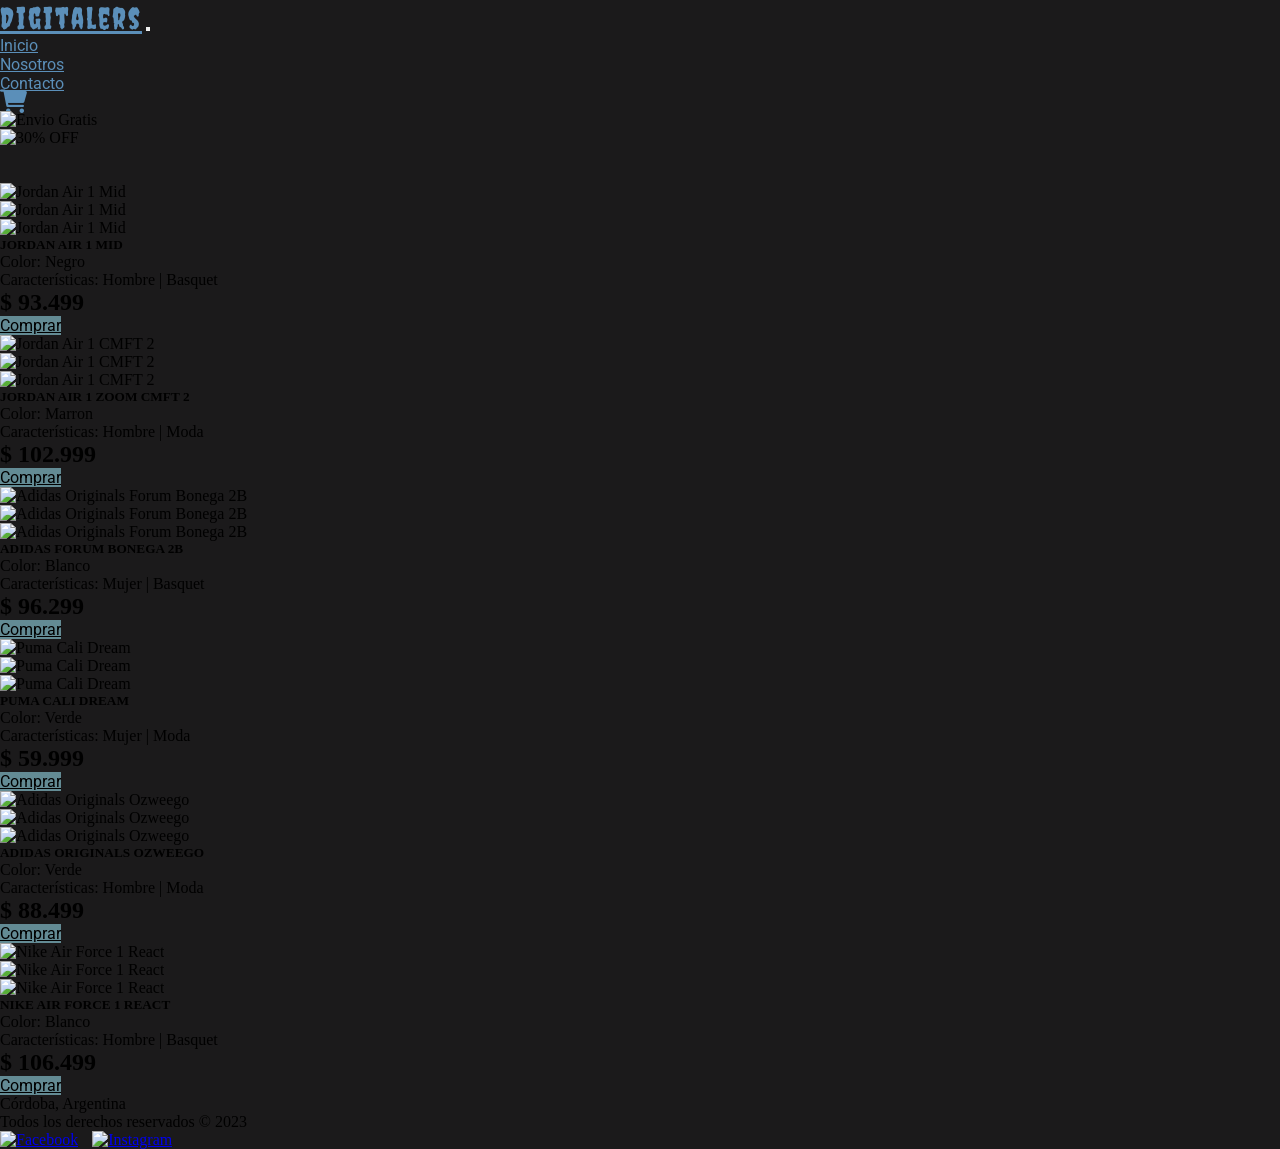
==== commit 72a6cf9f: "Subida a Netlify" ====
--- a/index.html
+++ b/index.html
@@ -283,7 +283,17 @@
       </main>
 
     <footer class="container-fluid">
-      
+      <div class="footer-container">
+        <div class="footer-logo">
+        </div>
+        <div class="footer-info text-white">
+            <p>Córdoba, Argentina</p>
+            <p>Todos los derechos reservados &copy; 2023</p>
+        </div>
+        <div class="footer-social">
+          <a href="www.facebook.com"><img class="social-icon" src="img/Facebook.svg" alt="Facebook"></a>
+          <a href="www.instagram.com"><img class="social-icon" src="img/Instagram.svg" alt="Instagram"></a>
+      </div>
     </footer>
     <script type="module" src="/main.js"></script>
   </body>
--- a/css/style.css
+++ b/css/style.css
@@ -41,7 +41,11 @@
 }
 
 /*Iconos*/
-
+.footer-social img.social-icon {
+    width: 30px; /* Ajusta este valor según tus preferencias */
+    height: 30px; /* Ajusta este valor según tus preferencias */
+    margin-right: 10px;
+}
 .custom-icon, 
 .btn-custom,
 .fa-cart-shopping { 
